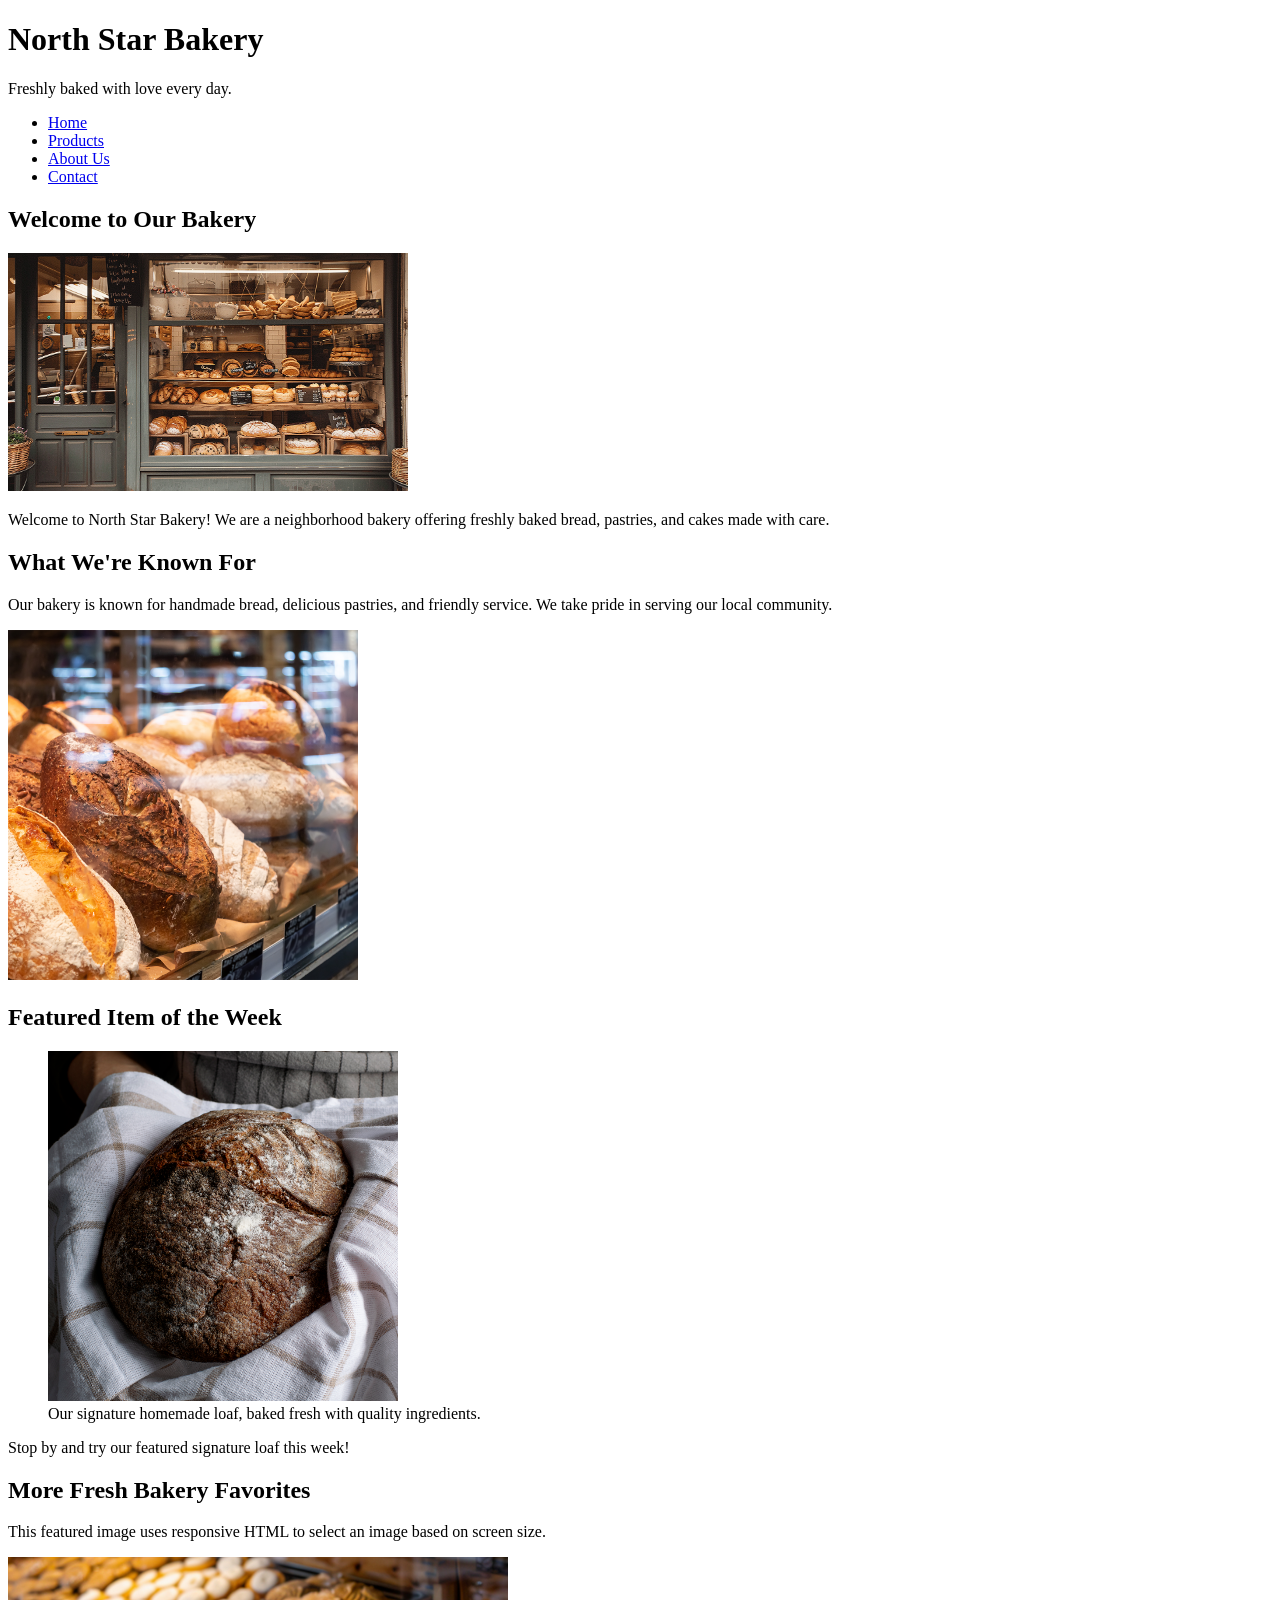
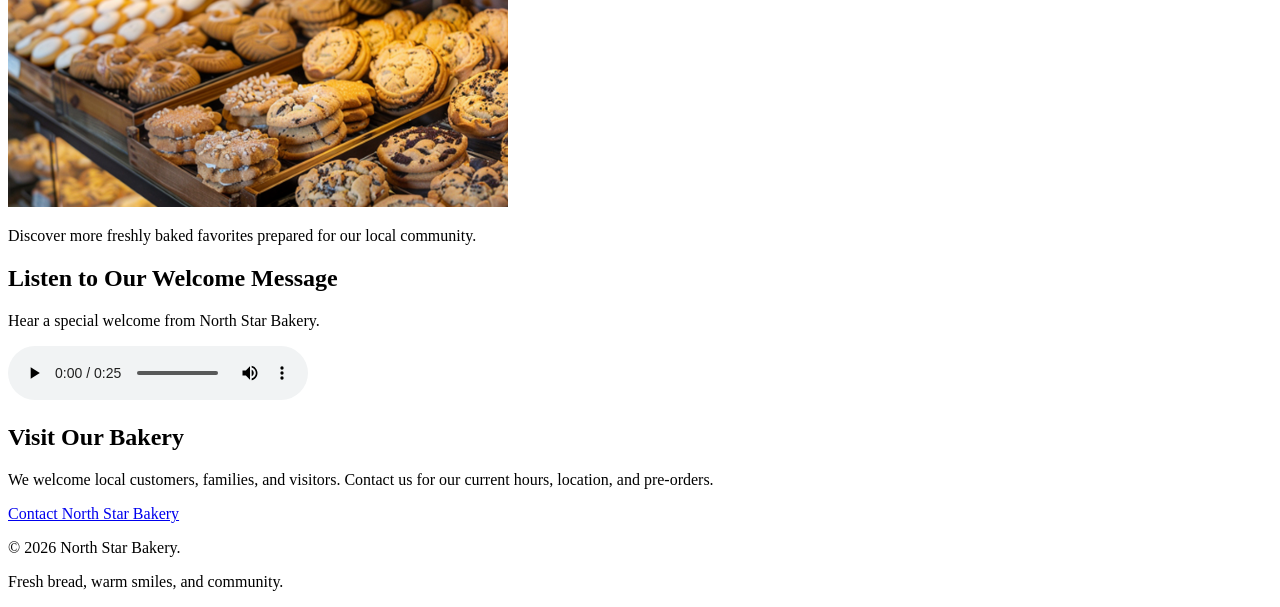
==== index.html @ a6ddee19 "Complete North Star Bakery HTML website" ====
<!DOCTYPE html>
<html lang="en">

<head>
    <meta charset="UTF-8">
    <meta name="viewport"
          content="width=device-width, initial-scale=1.0">
    <title>Home | North Star Bakery</title>
</head>

<body>

    <header>
        <h1>North Star Bakery</h1>
        <p>Freshly baked with love every day.</p>
    </header>

    <nav aria-label="Main navigation">
        <ul>
            <li><a href="index.html">Home</a></li>
            <li><a href="products.html">Products</a></li>
            <li><a href="about.html">About Us</a></li>
            <li><a href="contact.html">Contact</a></li>
        </ul>
    </nav>

    <main>

        <section>
            <h2>Welcome to Our Bakery</h2>

            <img
                src="media/bakery-storefront_c.png"
                alt="Storefront of North Star Bakery"
                width="400">

            <p>
                Welcome to North Star Bakery!
                We are a neighborhood bakery
                offering freshly baked bread,
                pastries, and cakes made with care.
            </p>
        </section>

        <section>
            <h2>What We're Known For</h2>

            <p>
                Our bakery is known for handmade
                bread, delicious pastries, and
                friendly service. We take pride
                in serving our local community.
            </p>

            <img
                src="media/bakery-bread_c.png"
                alt="Freshly baked artisan bread"
                width="350">
        </section>

        <section>
            <h2>Featured Item of the Week</h2>

            <figure>
                <img
                    src="media/bakery-signature-loaf_c.png"
                    alt="North Star Bakery signature bread loaf"
                    width="350">

                <figcaption>
                    Our signature homemade loaf,
                    baked fresh with quality ingredients.
                </figcaption>
            </figure>

            <p>
                Stop by and try our featured
                signature loaf this week!
            </p>
        </section>

        <section>
            <h2>More Fresh Bakery Favorites</h2>

            <p>
                This featured image uses
                responsive HTML to select
                an image based on screen size.
            </p>

            <picture>
                <source
                    media="(max-width: 600px)"
                    srcset="media/bakery-feature-small_c.png">

                <source
                    media="(min-width: 601px)"
                    srcset="media/bakery-feature-large_c.png">

                <img
                    src="media/bakery-feature-large_c.png"
                    alt="Featured baked goods from North Star Bakery"
                    width="500">
            </picture>

            <p>
                Discover more freshly baked
                favorites prepared for our
                local community.
            </p>
        </section>

        <section>
            <h2>Listen to Our Welcome Message</h2>

            <p>
                Hear a special welcome
                from North Star Bakery.
            </p>

            <audio controls>
                <source
                    src="media/bakery-welcome_c.mp3"
                    type="audio/mpeg">

                Your browser does not support
                audio playback. Please contact
                North Star Bakery for information.
            </audio>
        </section>

        <section>
            <h2>Visit Our Bakery</h2>

            <p>
                We welcome local customers,
                families, and visitors.
                Contact us for our current
                hours, location, and pre-orders.
            </p>

            <p>
                <a href="contact.html">
                    Contact North Star Bakery
                </a>
            </p>
        </section>

    </main>

    <footer>
        <p>&copy; 2026 North Star Bakery.</p>
        <p>
            Fresh bread, warm smiles,
            and community.
        </p>
    </footer>

</body>
</html>
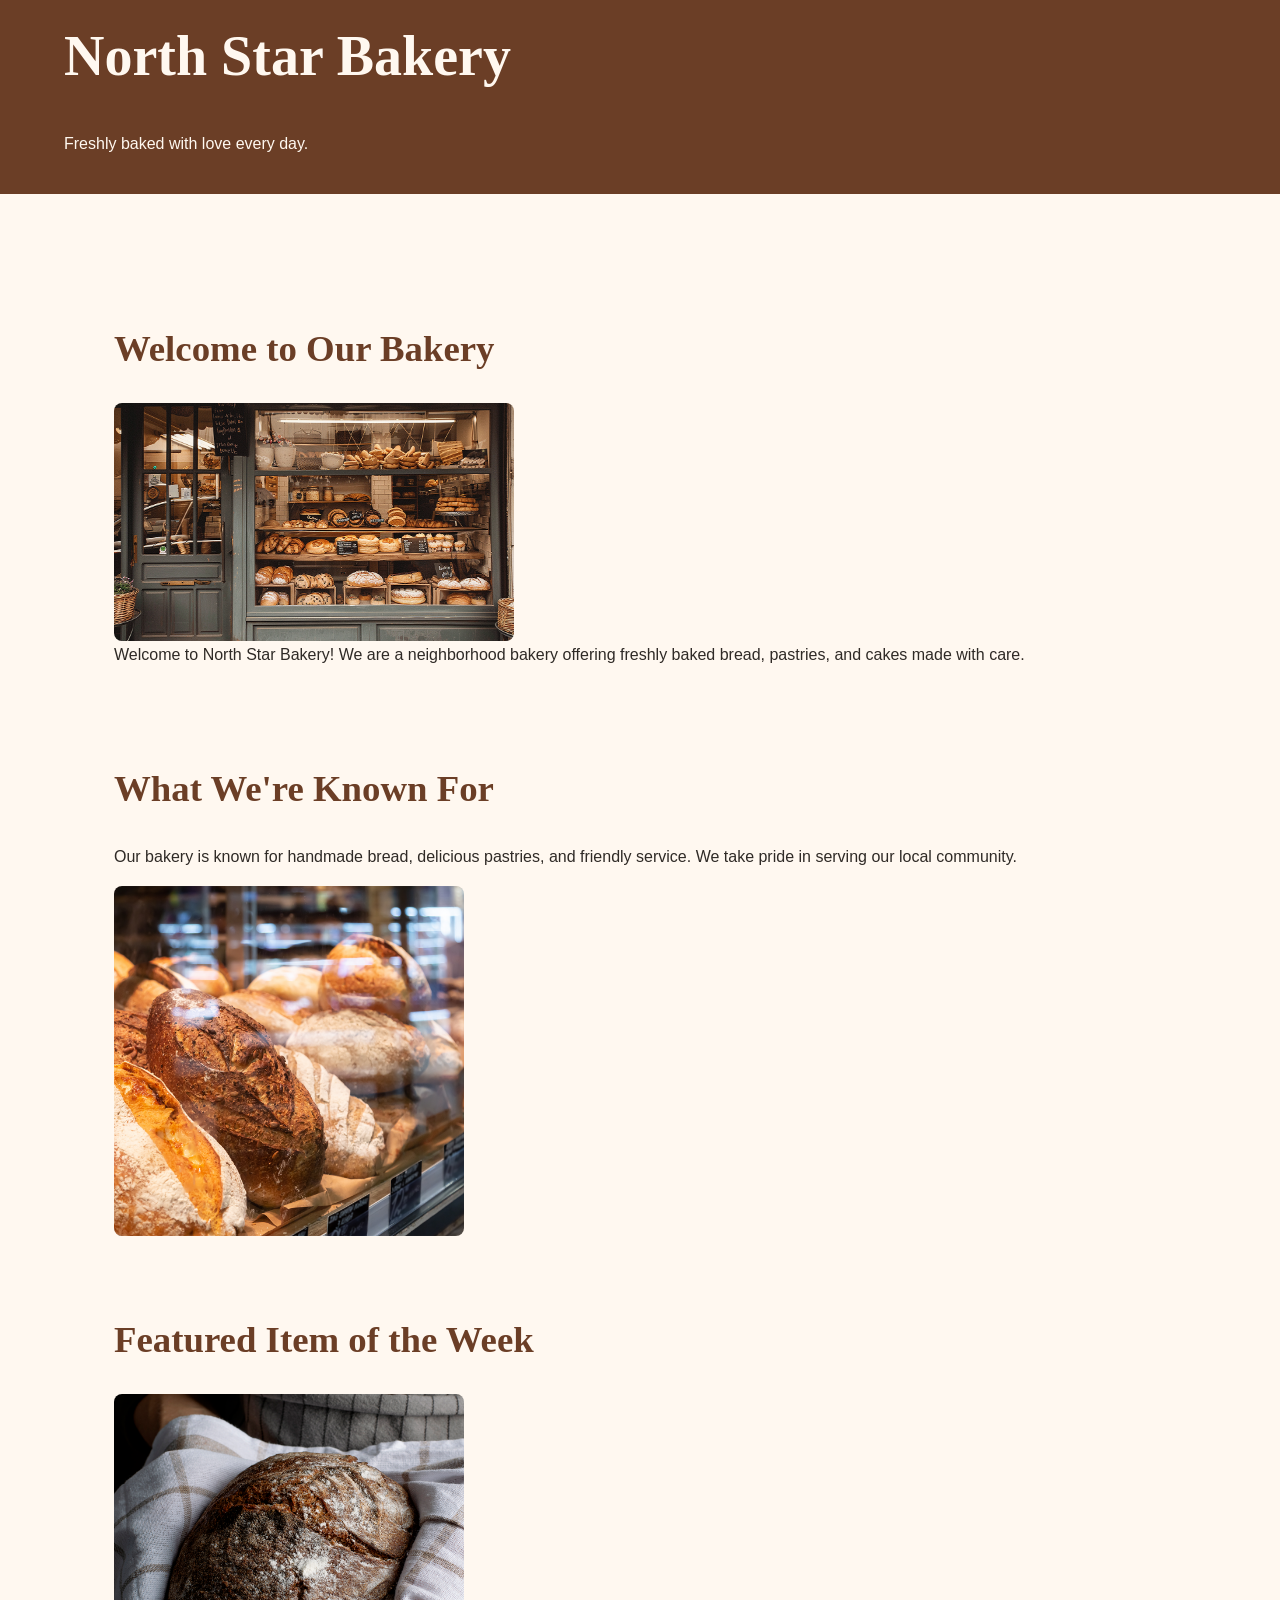
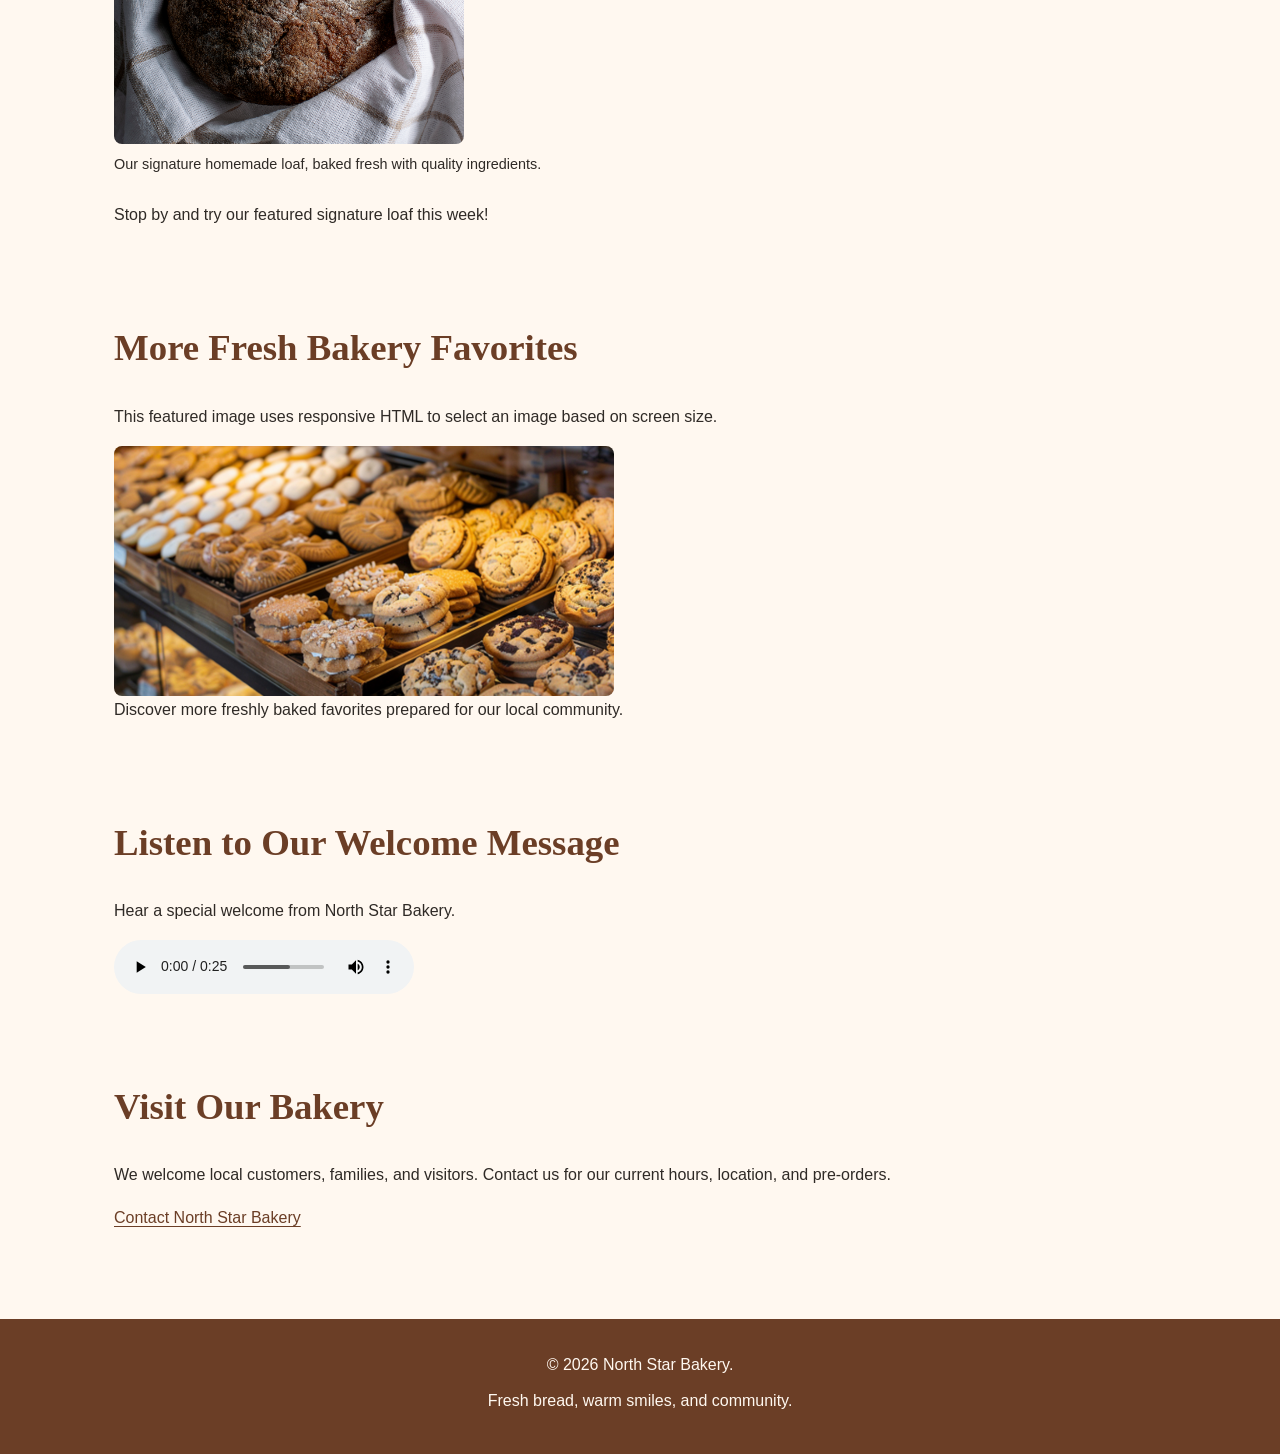
==== commit dce58677: "Complete Touchstone 3 responsive CSS design" ====
--- a/index.html
+++ b/index.html
@@ -7,6 +7,7 @@
     <meta name="viewport"
           content="width=device-width, initial-scale=1.0">
     <title>Home | North Star Bakery</title>
+    <link rel="stylesheet" href="style.css">
 </head>
 
 <body>
--- a/style.css
+++ b/style.css
@@ -0,0 +1,387 @@
+
+/* North Star Bakery - Touchstone 3
+   Visual Design and Responsive Layout */
+
+/* Color palette and design settings */
+:root {
+  --cream: #FFF8F0;
+  --brown: #6B3E26;
+  --peach: #D88C5A;
+  --charcoal: #2F2A26;
+}
+
+* {
+  box-sizing: border-box;
+}
+
+html {
+  scroll-behavior: smooth;
+}
+
+body {
+  margin: 0;
+  background-color: var(--cream);
+  color: var(--charcoal);
+  font-family: Arial, Helvetica, sans-serif;
+  font-size: 16px;
+  line-height: 1.7;
+}
+
+h1, h2, h3, h4 {
+  font-family: Georgia, "Times New Roman", serif;
+  color: var(--brown);
+  line-height: 1.3;
+  margin-top: 0;
+}
+
+h1 {
+  font-size: clamp(2rem, 5vw, 3.5rem);
+}
+
+h2 {
+  font-size: clamp(1.6rem, 3vw, 2.3rem);
+}
+
+h3 {
+  font-size: 1.35rem;
+}
+
+p {
+  margin: 0 0 1rem;
+}
+
+a {
+  color: var(--brown);
+  text-underline-offset: 3px;
+}
+
+a:hover {
+  color: var(--charcoal);
+}
+
+a:focus-visible,
+button:focus-visible,
+input:focus-visible,
+textarea:focus-visible,
+select:focus-visible {
+  outline: 3px solid var(--peach);
+  outline-offset: 3px;
+}
+
+/* Header and navigation */
+header {
+  background-color: var(--brown);
+  color: var(--cream);
+  padding: 1.25rem 5%;
+}
+
+header h1,
+header h2,
+header p {
+  color: var(--cream);
+}
+
+nav {
+  display: flex;
+  flex-direction: column;
+  align-items: center;
+  gap: 0.75rem;
+  margin-top: 1rem;
+}
+
+nav a {
+  display: inline-block;
+  color: var(--cream);
+  font-weight: bold;
+  text-decoration: none;
+  padding: 0.5rem 0.9rem;
+  border-radius: 6px;
+}
+
+nav a:hover,
+nav a:focus-visible {
+  background-color: var(--cream);
+  color: var(--brown);
+}
+
+/* Main page layout */
+main {
+  width: min(1100px, 90%);
+  margin: 2rem auto;
+}
+
+section,
+article {
+  margin-bottom: 2rem;
+}
+
+section {
+  padding: 1.5rem;
+}
+
+.hero {
+  text-align: center;
+  padding: 3rem 1.5rem;
+  background-color: var(--cream);
+}
+
+.container {
+  width: min(1100px, 100%);
+  margin-inline: auto;
+}
+
+/* Flexible content layouts */
+.flex-container,
+.card-container,
+.product-grid,
+.products,
+.gallery {
+  display: flex;
+  flex-direction: column;
+  gap: 1.5rem;
+}
+
+.card,
+.product-card {
+  flex: 1 1 250px;
+  min-width: 0;
+  background-color: #FFF8F0;
+  border: 1px solid var(--peach);
+  border-radius: 10px;
+  padding: 1.5rem;
+}
+
+/* Images and media */
+img,
+video {
+  max-width: 100%;
+  height: auto;
+}
+
+img {
+  display: block;
+  border-radius: 8px;
+}
+
+video {
+  display: block;
+  width: 100%;
+  border-radius: 8px;
+}
+
+iframe {
+  max-width: 100%;
+}
+
+figure {
+  margin: 1.5rem 0;
+}
+
+figcaption {
+  margin-top: 0.5rem;
+  font-size: 0.9rem;
+}
+
+/* Buttons */
+button,
+.btn,
+.button,
+input[type="submit"] {
+  display: inline-block;
+  background-color: var(--brown);
+  color: var(--cream);
+  border: 2px solid var(--brown);
+  border-radius: 6px;
+  padding: 0.75rem 1.25rem;
+  font: inherit;
+  font-weight: bold;
+  text-decoration: none;
+  cursor: pointer;
+}
+
+button:hover,
+.btn:hover,
+.button:hover,
+input[type="submit"]:hover {
+  background-color: var(--charcoal);
+  border-color: var(--charcoal);
+  color: var(--cream);
+}
+
+/* Contact form */
+form {
+  width: min(650px, 100%);
+  margin: 1.5rem 0;
+}
+
+label {
+  display: block;
+  font-weight: bold;
+  margin: 1rem 0 0.35rem;
+}
+
+input,
+textarea,
+select {
+  max-width: 100%;
+  font: inherit;
+}
+
+input:not([type="radio"]):not([type="checkbox"]):not([type="submit"]),
+textarea,
+select {
+  display: block;
+  width: 100%;
+  padding: 0.75rem;
+  border: 1px solid var(--brown);
+  border-radius: 5px;
+  background: white;
+  color: var(--charcoal);
+}
+
+textarea {
+  min-height: 120px;
+  resize: vertical;
+}
+
+fieldset {
+  border: 1px solid var(--brown);
+  border-radius: 6px;
+  padding: 1rem;
+  margin: 1.5rem 0;
+}
+
+legend {
+  font-weight: bold;
+  padding: 0 0.4rem;
+}
+
+/* Footer */
+footer {
+  background-color: var(--brown);
+  color: var(--cream);
+  text-align: center;
+  padding: 2rem 5%;
+  margin-top: 3rem;
+}
+
+footer p {
+  margin-bottom: 0.5rem;
+}
+
+footer a {
+  color: var(--cream);
+}
+
+/* Tablet and desktop responsive layout */
+@media (min-width: 768px) {
+  nav {
+    flex-direction: row;
+    justify-content: center;
+    flex-wrap: wrap;
+  }
+
+  main {
+    margin: 3rem auto;
+  }
+
+  .flex-container,
+  .card-container,
+  .product-grid,
+  .products,
+  .gallery {
+    flex-direction: row;
+    flex-wrap: wrap;
+  }
+
+  .card,
+  .product-card {
+    flex: 1 1 280px;
+  }
+
+  .hero {
+    padding: 5rem 2rem;
+  }
+}
+
+/* Smaller mobile screens */
+@media (max-width: 480px) {
+  header {
+    padding: 1rem;
+    text-align: center;
+  }
+
+  main {
+    width: 94%;
+    margin: 1rem auto;
+  }
+
+  section {
+    padding: 1rem 0.5rem;
+  }
+
+  nav a {
+    width: 100%;
+    text-align: center;
+  }
+
+  .hero {
+    padding: 2rem 1rem;
+  }
+}
+
+/* Navigation list styling */
+nav ul {
+  display: flex;
+  flex-direction: column;
+  align-items: center;
+  gap: 0.75rem;
+  list-style: none;
+  padding: 0;
+  margin: 0;
+}
+
+nav li {
+  margin: 0;
+}
+
+@media (min-width: 768px) {
+  nav ul {
+    flex-direction: row;
+    justify-content: center;
+    flex-wrap: wrap;
+  }
+}
+
+/* Mobile navigation improvements */
+@media (max-width: 767px) {
+  nav {
+    display: block;
+    width: 100%;
+    background-color: var(--brown);
+    margin: 0;
+    padding: 1rem;
+  }
+
+  nav ul {
+    display: flex;
+    flex-direction: column;
+    align-items: stretch;
+    gap: 0.5rem;
+    margin: 0;
+    padding: 0;
+    list-style: none;
+  }
+
+  nav li {
+    width: 100%;
+    text-align: center;
+  }
+
+  nav a {
+    display: block;
+    width: 100%;
+    color: var(--cream);
+    padding: 0.75rem;
+  }
+}
